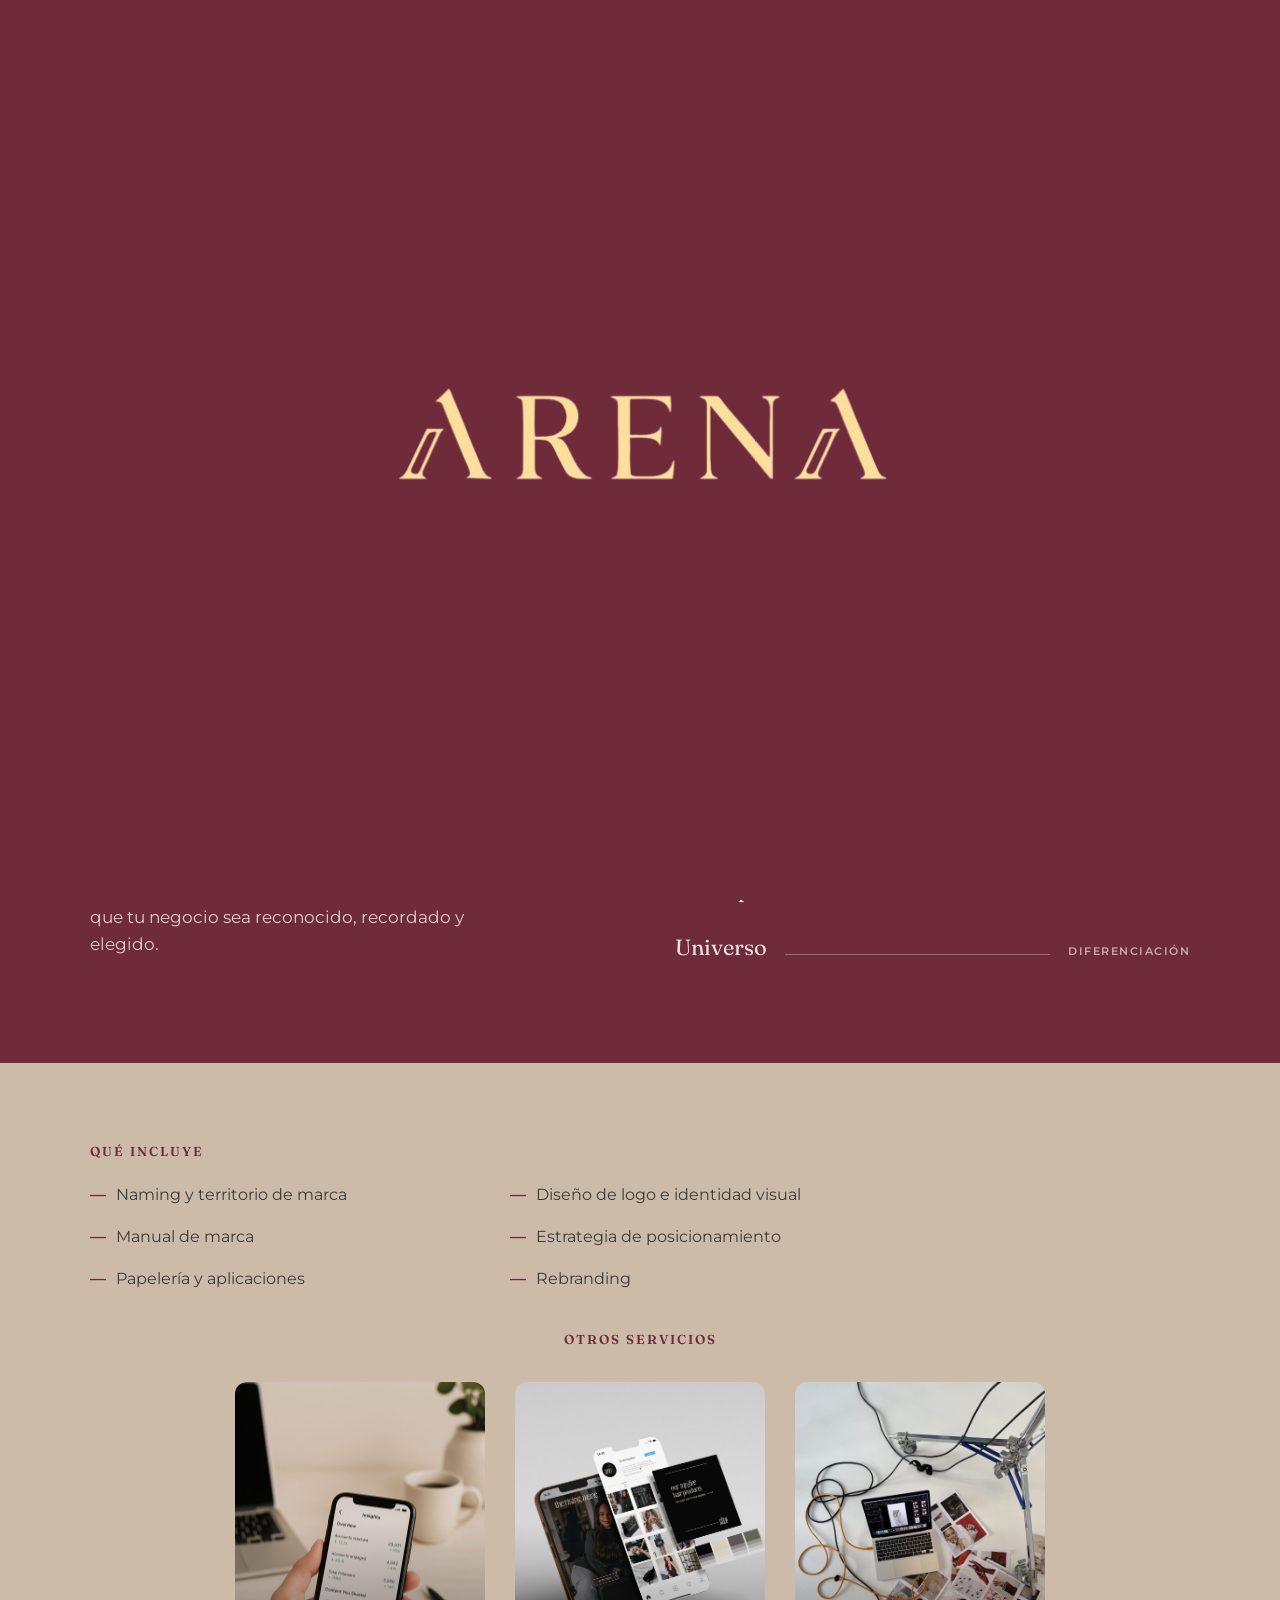
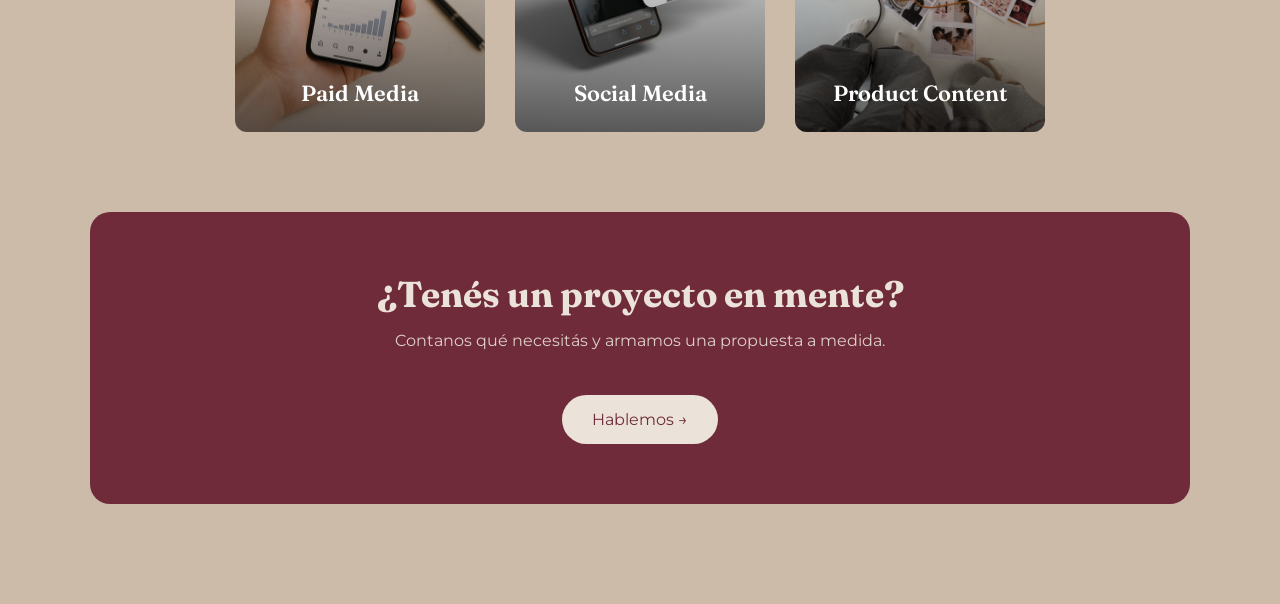
==== branding.html @ d141eda4 "Initial commit: ARENA agency website Static site with home page, 6 service pages (branding, paid med" ====
<!DOCTYPE html>
<html lang="es">
  <head>
    <meta charset="UTF-8" />
    <meta name="viewport" content="width=device-width, initial-scale=1.0" />
    <title>Branding | ARENA</title>
    <link rel="preconnect" href="https://fonts.googleapis.com">
    <link rel="preconnect" href="https://fonts.gstatic.com" crossorigin>
    <link href="https://fonts.googleapis.com/css2?family=Fraunces:wght@400;600;700&family=Montserrat:wght@400;600;700&display=swap" rel="stylesheet">
    <link rel="stylesheet" href="styles.css" />
  </head>
  <body>
    <div class="preloader">
      <img src="arenabeige.png" alt="ARENA">
    </div>
    <header>
      <nav>
        <div class="logo">
          <a href="index.html"><img src="arenalabbeige.png" alt="ARENA" class="logo-desktop" /></a>
          <a href="index.html"><img src="abordo.png" alt="ARENA" class="logo-mobile" /></a>
        </div>
        <button class="hamburger">☰</button>
        <ul class="nav-links">
          <li><a href="index.html#inicio">Inicio</a></li>
          <li><a href="index.html#sobre">Sobre Nosotros</a></li>
          <li class="has-dropdown">
          <a href="index.html#servicios">Servicios <span class="dropdown-arrow">▾</span></a>
          <ul class="dropdown">
            <li><a href="branding.html">Branding</a></li>
            <li><a href="paid-media.html">Paid Media</a></li>
            <li><a href="social-media.html">Social Media</a></li>
            <li><a href="product-content.html">Product Content</a></li>
            <li><a href="event-coverage.html">Event Coverage</a></li>
            <li><a href="ugc-content.html">UGC content</a></li>
          </ul>
        </li>
          <li><a href="index.html#contacto">Contacto</a></li>
        </ul>
      </nav>
    </header>

    <section class="service-hero" style="background-image: url('branding.jpg');">
      <div class="service-hero-inner">
        <a href="index.html#servicios" class="service-back">← Servicios</a>
        <h1>Branding</h1>
        <p class="service-tagline">Marcas con identidad propia.</p>
      </div>
    </section>

    <div class="marquee marquee-light">
      <div class="marquee-track">
        <div class="marquee-group">
          <span>Construimos marcas que dejan huella</span>
          <span class="marquee-dot">✦</span>
          <span>Construimos marcas que dejan huella</span>
          <span class="marquee-dot">✦</span>
          <span>Construimos marcas que dejan huella</span>
          <span class="marquee-dot">✦</span>
          <span>Construimos marcas que dejan huella</span>
          <span class="marquee-dot">✦</span>
        </div>
        <div class="marquee-group">
          <span>Construimos marcas que dejan huella</span>
          <span class="marquee-dot">✦</span>
          <span>Construimos marcas que dejan huella</span>
          <span class="marquee-dot">✦</span>
          <span>Construimos marcas que dejan huella</span>
          <span class="marquee-dot">✦</span>
          <span>Construimos marcas que dejan huella</span>
          <span class="marquee-dot">✦</span>
        </div>
      </div>
    </div>

    <section class="service-about">
      <div class="service-about-inner reveal">
        <div class="service-about-text">
          <h2>Sobre el<br><em>servicio</em></h2>
          <hr class="service-about-divider">
          <p>Más que un logo, creamos una marca con estrategia, personalidad e identidad para que tu negocio sea reconocido, recordado y elegido.</p>
        </div>
        <div class="service-about-diagram">
          <div class="concept-row concept-highlight">
            <span class="concept-term">Identidad</span>
            <span class="concept-line"></span>
            <span class="concept-label">Estrategia</span>
          </div>
          <div class="concept-row">
            <span class="concept-term">Personalidad</span>
            <span class="concept-line"></span>
            <span class="concept-label">Propósito</span>
          </div>
          <div class="concept-row">
            <span class="concept-term">Posicionamiento</span>
            <span class="concept-line"></span>
            <span class="concept-label">Dirección</span>
          </div>
          <div class="concept-row">
            <span class="concept-term">Concepto</span>
            <span class="concept-line"></span>
            <span class="concept-label">Voz</span>
          </div>
          <div class="concept-row">
            <span class="concept-term">Universo</span>
            <span class="concept-line"></span>
            <span class="concept-label">Diferenciación</span>
          </div>
        </div>
      </div>
    </section>

    <section class="service-content">
      <div class="service-content-inner reveal">
        <h3 class="service-content-eyebrow">Qué incluye</h3>
        <ul class="service-features">
          <li>Naming y territorio de marca</li>
          <li>Diseño de logo e identidad visual</li>
          <li>Manual de marca</li>
          <li>Estrategia de posicionamiento</li>
          <li>Papelería y aplicaciones</li>
          <li>Rebranding</li>
        </ul>
      </div>
    </section>

    <section class="related-services">
      <h2 class="related-services-titulo reveal">Otros servicios</h2>
      <div class="related-services-grid">
        <a href="paid-media.html" class="service-card" style="background-image: url('paid-media.jpg');">
          <span>Paid Media</span>
        </a>
        <a href="social-media.html" class="service-card" style="background-image: url('social-media.jpg');">
          <span>Social Media</span>
        </a>
        <a href="product-content.html" class="service-card" style="background-image: url('product-content.jpg');">
          <span>Product Content</span>
        </a>
      </div>
    </section>

    <section class="service-cta-wrap">
      <div class="service-cta reveal">
        <h2>¿Tenés un proyecto en mente?</h2>
        <p>Contanos qué necesitás y armamos una propuesta a medida.</p>
        <a href="index.html#contacto" class="btn-cta btn-cta-light">Hablemos →</a>
      </div>
    </section>

    <script type="module" src="script.js"></script>
  </body>
</html>
---- styles.css ----
* {
  margin: 0;
  padding: 0;
  box-sizing: border-box;
  font-family: 'Montserrat', sans-serif;
}

html {
  scroll-behavior: smooth;
}

h1, h2, h3 {
  font-family: 'Fraunces', serif;
}

section {
  scroll-margin-top: 120px;
}

body {
  background-color: #cdbba9;
}

.preloader {
  position: fixed;
  top: 0;
  left: 0;
  width: 100%;
  height: 100%;
  background-color: #6f2b3a;
  display: flex;
  justify-content: center;
  align-items: center;
  z-index: 9999;
  transition: opacity 0.6s ease;
}

@keyframes zoomIn {
  from {
    transform: scale(0.85);
    opacity: 0;
  }
  to {
    transform: scale(1);
    opacity: 1;
  }
}

.preloader img {
  width: 70%;
  max-width: 800px;
  animation: zoomIn 2.5s ease forwards;
}

.reveal {
  opacity: 0;
  transform: translateY(40px);
  transition: opacity 0.8s ease, transform 0.8s ease;
}

.reveal.visible {
  opacity: 1;
  transform: translateY(0);
}

header {
  position: fixed;
  top: 20px;
  left: 50%;
  transform: translateX(-50%);
  width: 90%;
  max-width: 1200px;
  background-color: #6f2b3a;
  color: white;
  z-index: 100;
  height: 60px;
  border-radius: 50px;
}

nav {
  display: flex;
  justify-content: space-between;
  align-items: center;
  padding: 20px 40px;
  height: 100%;
}

.logo img {
  height: 100%;
  max-height: 30px;
}

.logo-mobile {
  display: none;
}

.nav-links {
  display: flex;
  list-style: none;
  gap: 30px;
}

.nav-links a {
  text-decoration: none;
  color: inherit;
}

.has-dropdown {
  position: relative;
}

.dropdown {
  display: none;
  position: absolute;
  top: 100%;
  left: 0;
  background-color: #6f2b3a;
  list-style: none;
  min-width: 200px;
  border-radius: 12px;
  padding: 10px 0;
  margin-top: 0;
}

.dropdown li {
  padding: 0;
}

.dropdown a {
  display: block;
  padding: 10px 20px;
  color: white;
  text-decoration: none;
}

.dropdown a:hover {
  background-color: #ebe2d9;
  color: #6f2b3a;
}

.dropdown-arrow {
  display: inline-block;
  font-size: 12px;
  margin-left: 4px;
  transition: transform 0.3s ease;
}

.has-dropdown.dropdown-active .dropdown {
  display: block;
}

.has-dropdown.dropdown-active .dropdown-arrow {
  transform: rotate(180deg);
}

.hamburger {
  display: none;
  background: none;
  border: none;
  font-size: 28px;
  color: white;
  cursor: pointer;
}

#inicio {
  min-height: 100vh;
  display: flex;
  align-items: flex-start;
  padding-top: 130px;
  background-image: url('fondo.jpg');
  background-size: cover;
  background-position: center;
  position: relative;
}

.marquee {
  width: 100%;
  overflow: hidden;
  background-color: rgba(0, 0, 0, 0.6);
  padding: 15px 0;
  position: relative;
  z-index: 5;
}

.marquee-track {
  display: flex;
  animation: scroll-left 15s linear infinite;
}

.marquee-group {
  display: flex;
  white-space: nowrap;
  flex-shrink: 0;
}

.marquee-track span {
  font-size: 24px;
  font-weight: 600;
  color: white;
  margin-right: 40px;
}

@keyframes scroll-left {
  from {
    transform: translateX(0);
  }
  to {
    transform: translateX(-50%);
  }
}

.inicio-inner {
  width: 90%;
  max-width: 1100px;
  margin: 0 auto;
}

.hero-text {
  max-width: 600px;
  text-align: left;
  margin-top: 30px;
}

.hero-text p {
  max-width: 420px;
}

.hero-text h1 {
  font-size: 56px;
  font-weight: 400;
  line-height: 1.2;
  margin-bottom: 20px;
}

.hero-text em {
  color: #6f2b3a;
  font-style: italic;
  font-weight: 400;
}

.hero-divider {
  width: 60px;
  height: 2px;
  background-color: #6f2b3a;
  border: none;
  margin: 20px 0;
}

.btn-cta {
  display: inline-flex;
  align-items: center;
  gap: 10px;
  background-color: #6f2b3a;
  color: white;
  text-decoration: none;
  padding: 15px 30px;
  border-radius: 50px;
  font-size: 16px;
  margin-top: 20px;
}

#servicios {
  padding: 100px 0;
  overflow: hidden;
}

.servicios-titulo {
  font-size: 18vw;
  text-align: center;
  color: #ebe2d9;
  margin-bottom: -6vw;
  white-space: nowrap;
  font-weight: 300;
}

.services-slider {
  overflow: hidden;
  width: 100%;
  position: relative;
  z-index: 5;
  margin-top: -6vw;
}

.services-track {
  display: flex;
  cursor: grab;
}

.services-track:active {
  cursor: grabbing;
}

.services-group {
  display: flex;
  gap: 30px;
  flex-shrink: 0;
  padding-right: 30px;
}

.service-card {
  position: relative;
  width: 250px;
  height: 350px;
  border-radius: 12px;
  background-size: cover;
  background-position: center;
  display: flex;
  align-items: flex-end;
  justify-content: center;
  text-decoration: none;
  overflow: hidden;
  flex-shrink: 0;
}

.service-card::before {
  content: "";
  position: absolute;
  top: 0;
  left: 0;
  width: 100%;
  height: 100%;
  background: linear-gradient(to top, rgba(0,0,0,0.6), transparent 60%);
}

.service-card span {
  position: relative;
  color: white;
  font-family: 'Fraunces', serif;
  font-size: 22px;
  font-weight: 600;
  padding-bottom: 25px;
  z-index: 2;
}

#sobre {
  scroll-margin-top: 200px;
}

.sobre-card {
  background-color: #6f2b3a;
  color: #ebe2d9;
  width: 90%;
  max-width: 1100px;
  margin: -100px auto 0;
  padding: 60px 60px;
  border-radius: 20px;
  text-align: left;
  position: relative;
  z-index: 10;
  display: flex;
  gap: 60px;
  align-items: center;
}

.sobre-titulo h2 {
  font-size: 64px;
  line-height: 1.1;
}

.sobre-titulo em {
  font-style: italic;
}

.sobre-divider {
  width: 1px;
  background-color: #DDC9A3;
  align-self: stretch;
}

.sobre-card p {
  font-size: 18px;
  line-height: 1.6;
  max-width: 600px;
}

#contacto {
  scroll-margin-top: 100px;
}

.contacto-card {
  background-color: #6f2b3a;
  width: 90%;
  max-width: 1100px;
  margin: 0 auto;
  padding: 40px 60px 7px;
  border-radius: 20px;
}

#contacto-titulo {
  font-size: 64px;
  color: #ebe2d9;
  text-align: center;
  min-height: 70px;
}

.contacto-divider {
  width: 100px;
  height: 1px;
  background-color: #ebe2d9;
  border: none;
  margin: 20px auto;
}

.contacto-form {
  max-width: 900px;
  margin: 0 auto;
}

.form-row {
  display: flex;
  gap: 60px;
  margin-bottom: 40px;
}

.form-group {
  flex: 1;
}

.form-group label {
  display: block;
  font-size: 12px;
  letter-spacing: 1px;
  text-transform: uppercase;
  color: #ebe2d9;
  margin-bottom: 10px;
}

.contacto-form input,
.contacto-form select,
.contacto-form textarea {
  width: 100%;
  background: none;
  border: none;
  border-bottom: 1px solid #ebe2d9;
  color: #ebe2d9;
  font-size: 16px;
  padding: 10px 0;
  font-family: inherit;
}

.contacto-form ::placeholder {
  color: #ebe2d9;
  opacity: 0.6;
}

.contacto-form select option {
  background-color: #6f2b3a;
  color: #ebe2d9;
}

.contacto-form button {
  width: auto;
  margin: 7px auto 0;
  display: block;
  background-color: #ebe2d9;
  color: #6f2b3a;
  border-radius: 50px;
  padding: 15px 50px;
}

.scroll-spacer {
  height: 50vh;
}

/* ---- Páginas de servicio ---- */

.service-hero {
  min-height: 60vh;
  display: flex;
  align-items: flex-end;
  padding: 150px 0 60px;
  background-size: cover;
  background-position: center;
  position: relative;
}

.service-hero::before {
  content: "";
  position: absolute;
  inset: 0;
  background: linear-gradient(to top, rgba(0, 0, 0, 0.65), rgba(0, 0, 0, 0.15) 60%);
}

.service-hero-inner {
  width: 90%;
  max-width: 1100px;
  margin: 0 auto;
  position: relative;
  z-index: 2;
  color: #ebe2d9;
}

.service-back {
  display: inline-block;
  color: #ebe2d9;
  text-decoration: none;
  font-size: 14px;
  margin-bottom: 20px;
  opacity: 0.85;
  text-shadow: 0 1px 6px rgba(0, 0, 0, 0.7);
}

.service-back:hover {
  opacity: 1;
  text-decoration: underline;
}

.service-hero h1 {
  font-size: 64px;
  font-weight: 400;
}

.service-tagline {
  font-size: 18px;
  margin-top: 15px;
  max-width: 500px;
}

.service-content {
  padding: 80px 0 40px;
}

.service-content-inner {
  width: 90%;
  max-width: 1100px;
  margin: 0 auto;
}

.service-content-inner > p {
  font-size: 18px;
  line-height: 1.7;
  max-width: 700px;
  margin-bottom: 50px;
  color: #3a3a3a;
}

.service-content-eyebrow {
  font-size: 13px;
  text-transform: uppercase;
  letter-spacing: 2px;
  color: #6f2b3a;
  font-weight: 600;
  margin-bottom: 24px;
}

.marquee-light {
  background-color: #cdbba9;
}

.marquee-light .marquee-track span {
  color: #6f2b3a;
}

.service-about {
  padding: 90px 0;
  background-color: #6f2b3a;
}

.service-about-inner {
  width: 90%;
  max-width: 1100px;
  margin: 0 auto;
  display: flex;
  gap: 70px;
  align-items: flex-start;
  color: #ebe2d9;
}

.service-about-text {
  flex: 1;
  min-width: 280px;
}

.service-about-text h2 {
  font-size: 48px;
  line-height: 1.15;
  font-weight: 600;
}

.service-about-text h2 em {
  font-style: italic;
}

.service-about-divider {
  width: 60px;
  height: 1px;
  background-color: #DDC9A3;
  border: none;
  margin: 24px 0;
}

.service-about-text p {
  font-size: 17px;
  line-height: 1.6;
  max-width: 380px;
  opacity: 0.9;
}

.service-about-diagram {
  flex: 1;
  min-width: 280px;
  display: flex;
  flex-direction: column;
  gap: 6px;
}

.concept-row {
  display: flex;
  align-items: baseline;
  gap: 18px;
  padding: 12px 0;
}

.concept-term {
  font-family: 'Fraunces', serif;
  font-size: 22px;
  flex: 0 0 auto;
  position: relative;
}

.concept-line {
  flex: 1;
  height: 1px;
  background-color: rgba(235, 226, 217, 0.35);
  min-width: 24px;
}

.concept-label {
  flex: 0 0 auto;
  font-size: 11px;
  letter-spacing: 1.5px;
  text-transform: uppercase;
  font-weight: 600;
  opacity: 0.7;
}

.concept-highlight .concept-term::before {
  content: "";
  position: absolute;
  inset: -10px -16px;
  border: 1px solid #DDC9A3;
  border-radius: 50%;
  transform: rotate(-4deg);
  pointer-events: none;
}

.service-features {
  list-style: none;
  display: grid;
  grid-template-columns: repeat(2, 1fr);
  gap: 18px 40px;
  max-width: 800px;
}

.service-features li {
  position: relative;
  padding-left: 26px;
  font-size: 16px;
  line-height: 1.5;
  color: #3a3a3a;
}

.service-features li::before {
  content: "—";
  position: absolute;
  left: 0;
  color: #6f2b3a;
  font-weight: 600;
}

.service-cta-wrap {
  padding: 20px 0 100px;
}

.service-cta {
  background-color: #6f2b3a;
  color: #ebe2d9;
  text-align: center;
  padding: 60px 40px;
  border-radius: 20px;
  width: 90%;
  max-width: 1100px;
  margin: 0 auto;
}

.service-cta h2 {
  font-size: 36px;
  margin-bottom: 15px;
}

.service-cta p {
  max-width: 500px;
  margin: 0 auto 25px;
  font-size: 16px;
  opacity: 0.9;
}

.btn-cta-light {
  background-color: #ebe2d9;
  color: #6f2b3a;
}

.related-services {
  padding: 0 0 60px;
}

.related-services-titulo {
  font-size: 13px;
  text-transform: uppercase;
  letter-spacing: 2px;
  text-align: center;
  color: #6f2b3a;
  margin-bottom: 35px;
  font-weight: 600;
}

.related-services-grid {
  display: flex;
  flex-wrap: wrap;
  gap: 30px;
  justify-content: center;
  width: 90%;
  max-width: 1100px;
  margin: 0 auto;
}

.contacto-form input:-webkit-autofill {
  -webkit-box-shadow: 0 0 0 1000px #6f2b3a inset;
  -webkit-text-fill-color: #ebe2d9;
  transition: background-color 5000s ease-in-out 0s;
}

@media (hover: hover) {
  .has-dropdown:hover .dropdown {
    display: block;
  }

  .has-dropdown:hover .dropdown-arrow {
    transform: rotate(180deg);
  }
}

@media (max-width: 768px) {
  .nav-links {
    display: none;
    flex-direction: column;
    position: absolute;
    top: calc(100% + 12px);
    left: 0;
    width: 100%;
    background-color: #6f2b3a;
    padding: 20px;
    border-radius: 24px;
  }

  .nav-links.active {
    display: flex;
  }

  header {
    background-color: transparent;
  }

  .hamburger {
    display: flex;
    align-items: center;
    justify-content: center;
    width: 38px;
    height: 38px;
    font-size: 18px;
    background-color: #6f2b3a;
    color: #ebe2d9;
    border-radius: 50%;
  }

  .logo-desktop {
    display: none;
  }

  img.logo-mobile {
    display: block;
    max-height: 25px;
    filter: drop-shadow(0 0 3px rgba(235, 226, 217, 0.9)) drop-shadow(0 0 6px rgba(235, 226, 217, 0.7));
  }

  #inicio {
    padding: 90px 30px 40px;
  }

  .hero-text {
    max-width: 100%;
  }

  .hero-text h1 {
    font-size: 50px;
    margin-bottom: 28px;
  }

  .hero-divider {
    margin: 28px 0;
  }

  .hero-text p {
    max-width: 100%;
    font-size: 16px;
    line-height: 1.6;
  }

  .sobre-card {
    flex-direction: column;
    gap: 30px;
    padding: 40px 30px;
    text-align: center;
    margin-top: -80px;
  }

  .sobre-divider {
    display: none;
  }

  .sobre-titulo h2 {
    font-size: 36px;
  }

  .sobre-card p {
    max-width: 100%;
    font-size: 15px;
  }

  .contacto-card {
    padding: 40px 30px 7px;
  }

  #contacto-titulo {
    font-size: 36px;
    min-height: 45px;
  }

  .form-row {
    flex-direction: column;
    gap: 20px;
    margin-bottom: 20px;
  }

  .btn-cta {
    margin-top: 28px;
    background-color: transparent;
    color: #6f2b3a;
    padding: 0;
    border-radius: 0;
    font-size: 13px;
    font-weight: 600;
    letter-spacing: 1px;
    text-transform: uppercase;
    text-decoration: underline;
    text-underline-offset: 6px;
  }

  .service-hero {
    min-height: 50vh;
    padding: 120px 0 40px;
  }

  .service-hero h1 {
    font-size: 40px;
  }

  .service-features {
    grid-template-columns: 1fr;
  }

  .service-cta {
    padding: 40px 25px;
  }

  .service-cta h2 {
    font-size: 28px;
  }

  .service-about {
    padding: 60px 0;
  }

  .service-about-inner {
    flex-direction: column;
    gap: 40px;
  }

  .service-about-text h2 {
    font-size: 34px;
  }

  .service-about-text p {
    max-width: 100%;
  }

  .concept-term {
    font-size: 18px;
  }

  .concept-line {
    min-width: 16px;
  }

  .concept-label {
    font-size: 10px;
  }
}
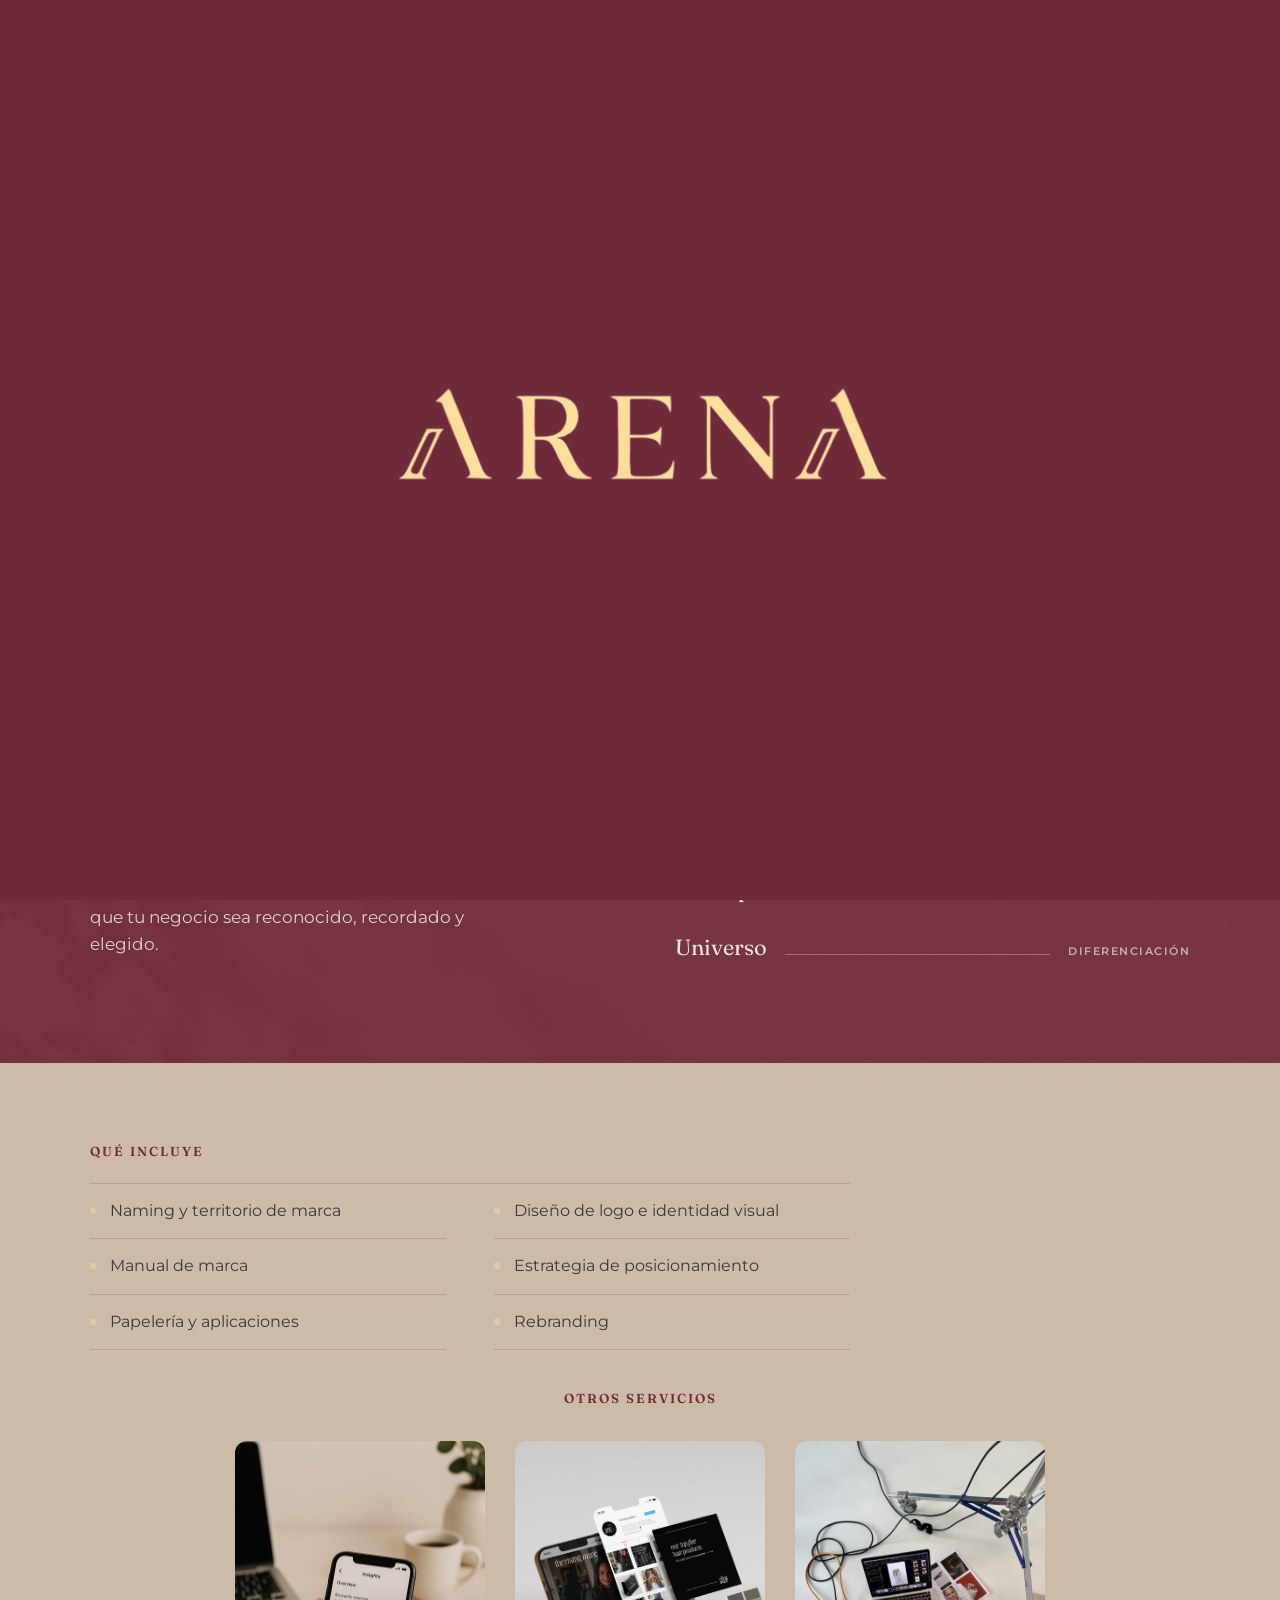
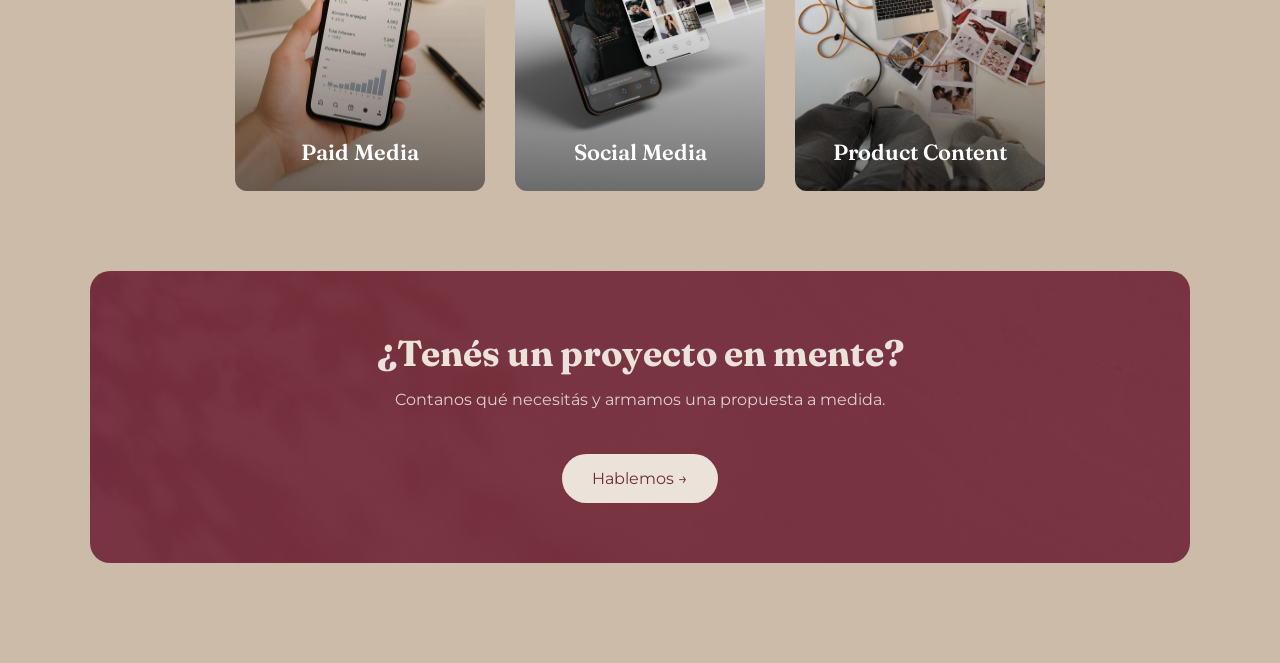
==== commit 2838bd35: "Add hover micro-interactions, hero entrance animation, and texture Three modernizing touches, demoed" ====
--- a/branding.html
+++ b/branding.html
@@ -41,9 +41,9 @@
 
     <section class="service-hero" style="background-image: url('branding.jpg');">
       <div class="service-hero-inner">
-        <a href="index.html#servicios" class="service-back">← Servicios</a>
-        <h1>Branding</h1>
-        <p class="service-tagline">Marcas con identidad propia.</p>
+        <a href="index.html#servicios" class="service-back hero-anim" style="animation-delay: 0.05s">← Servicios</a>
+        <h1 class="hero-anim" style="animation-delay: 0.2s">Branding</h1>
+        <p class="service-tagline hero-anim" style="animation-delay: 0.4s">Marcas con identidad propia.</p>
       </div>
     </section>
 
--- a/styles.css
+++ b/styles.css
@@ -9,6 +9,23 @@
   scroll-behavior: smooth;
 }
 
+a:focus-visible,
+button:focus-visible,
+input:focus-visible,
+select:focus-visible,
+textarea:focus-visible {
+  outline: 2px solid #6f2b3a;
+  outline-offset: 3px;
+}
+
+header :focus-visible,
+.sobre-card :focus-visible,
+.contacto-card :focus-visible,
+.service-about :focus-visible,
+.service-cta :focus-visible {
+  outline-color: #ebe2d9;
+}
+
 h1, h2, h3 {
   font-family: 'Fraunces', serif;
 }
@@ -19,6 +36,7 @@
 
 body {
   background-color: #cdbba9;
+  color: #3a3a3a;
 }
 
 .preloader {
@@ -61,6 +79,74 @@
 .reveal.visible {
   opacity: 1;
   transform: translateY(0);
+}
+
+.hero-anim {
+  opacity: 0;
+  transform: translateY(22px);
+}
+
+.hero-anim.play {
+  animation: heroFadeUp 0.75s cubic-bezier(0.22, 0.61, 0.36, 1) forwards;
+}
+
+@keyframes heroFadeUp {
+  to {
+    opacity: 1;
+    transform: translateY(0);
+  }
+}
+
+@media (prefers-reduced-motion: reduce) {
+  .hero-anim {
+    opacity: 1;
+    transform: none;
+  }
+
+  .hero-anim.play {
+    animation: none;
+  }
+
+  .btn-cta,
+  .service-card,
+  .service-card::before,
+  .service-card span {
+    transition: none;
+  }
+}
+
+/* Textura sutil (misma foto del hero) para los bloques bordó planos */
+.sobre-card,
+.contacto-card,
+.service-about,
+.service-cta {
+  position: relative;
+  overflow: hidden;
+  isolation: isolate;
+}
+
+.sobre-card::before,
+.contacto-card::before,
+.service-about::before,
+.service-cta::before {
+  content: "";
+  position: absolute;
+  inset: 0;
+  background-image: url('fondo.jpg');
+  background-size: cover;
+  background-position: center;
+  opacity: 0.22;
+  mix-blend-mode: soft-light;
+  pointer-events: none;
+  z-index: 0;
+}
+
+.sobre-card > *,
+.contacto-card > *,
+.service-about > *,
+.service-cta > * {
+  position: relative;
+  z-index: 1;
 }
 
 header {
@@ -257,6 +343,12 @@
   border-radius: 50px;
   font-size: 16px;
   margin-top: 20px;
+  transition: transform 0.3s cubic-bezier(0.22, 0.61, 0.36, 1), box-shadow 0.3s ease;
+}
+
+.btn-cta:hover {
+  transform: translateY(-3px);
+  box-shadow: 0 12px 26px rgba(0, 0, 0, 0.22);
 }
 
 #servicios {
@@ -265,7 +357,7 @@
 }
 
 .servicios-titulo {
-  font-size: 18vw;
+  font-size: clamp(80px, 18vw, 320px);
   text-align: center;
   color: #ebe2d9;
   margin-bottom: -6vw;
@@ -310,6 +402,12 @@
   text-decoration: none;
   overflow: hidden;
   flex-shrink: 0;
+  transition: transform 0.45s cubic-bezier(0.22, 0.61, 0.36, 1), box-shadow 0.45s ease;
+}
+
+.service-card:hover {
+  transform: scale(1.035);
+  box-shadow: 0 16px 32px rgba(0, 0, 0, 0.25);
 }
 
 .service-card::before {
@@ -320,6 +418,12 @@
   width: 100%;
   height: 100%;
   background: linear-gradient(to top, rgba(0,0,0,0.6), transparent 60%);
+  opacity: 0.85;
+  transition: opacity 0.4s ease;
+}
+
+.service-card:hover::before {
+  opacity: 1;
 }
 
 .service-card span {
@@ -330,6 +434,11 @@
   font-weight: 600;
   padding-bottom: 25px;
   z-index: 2;
+  transition: transform 0.4s cubic-bezier(0.22, 0.61, 0.36, 1);
+}
+
+.service-card:hover span {
+  transform: translateY(-4px);
 }
 
 #sobre {
@@ -529,7 +638,7 @@
 .service-content-inner > p {
   font-size: 18px;
   line-height: 1.7;
-  max-width: 700px;
+  max-width: 620px;
   margin-bottom: 50px;
   color: #3a3a3a;
 }
@@ -648,24 +757,29 @@
   list-style: none;
   display: grid;
   grid-template-columns: repeat(2, 1fr);
-  gap: 18px 40px;
-  max-width: 800px;
+  column-gap: 48px;
+  max-width: 760px;
+  border-top: 1px solid rgba(111, 43, 58, 0.18);
 }
 
 .service-features li {
   position: relative;
-  padding-left: 26px;
+  padding: 16px 0 16px 20px;
   font-size: 16px;
-  line-height: 1.5;
+  line-height: 1.4;
   color: #3a3a3a;
+  border-bottom: 1px solid rgba(111, 43, 58, 0.18);
 }
 
 .service-features li::before {
-  content: "—";
+  content: "";
   position: absolute;
   left: 0;
-  color: #6f2b3a;
-  font-weight: 600;
+  top: 24px;
+  width: 6px;
+  height: 6px;
+  background-color: #DDC9A3;
+  border-radius: 1px;
 }
 
 .service-cta-wrap {
@@ -765,9 +879,9 @@
     display: flex;
     align-items: center;
     justify-content: center;
-    width: 38px;
-    height: 38px;
-    font-size: 18px;
+    width: 44px;
+    height: 44px;
+    font-size: 20px;
     background-color: #6f2b3a;
     color: #ebe2d9;
     border-radius: 50%;
@@ -844,16 +958,8 @@
 
   .btn-cta {
     margin-top: 28px;
-    background-color: transparent;
-    color: #6f2b3a;
-    padding: 0;
-    border-radius: 0;
-    font-size: 13px;
-    font-weight: 600;
-    letter-spacing: 1px;
-    text-transform: uppercase;
-    text-decoration: underline;
-    text-underline-offset: 6px;
+    padding: 14px 26px;
+    font-size: 15px;
   }
 
   .service-hero {
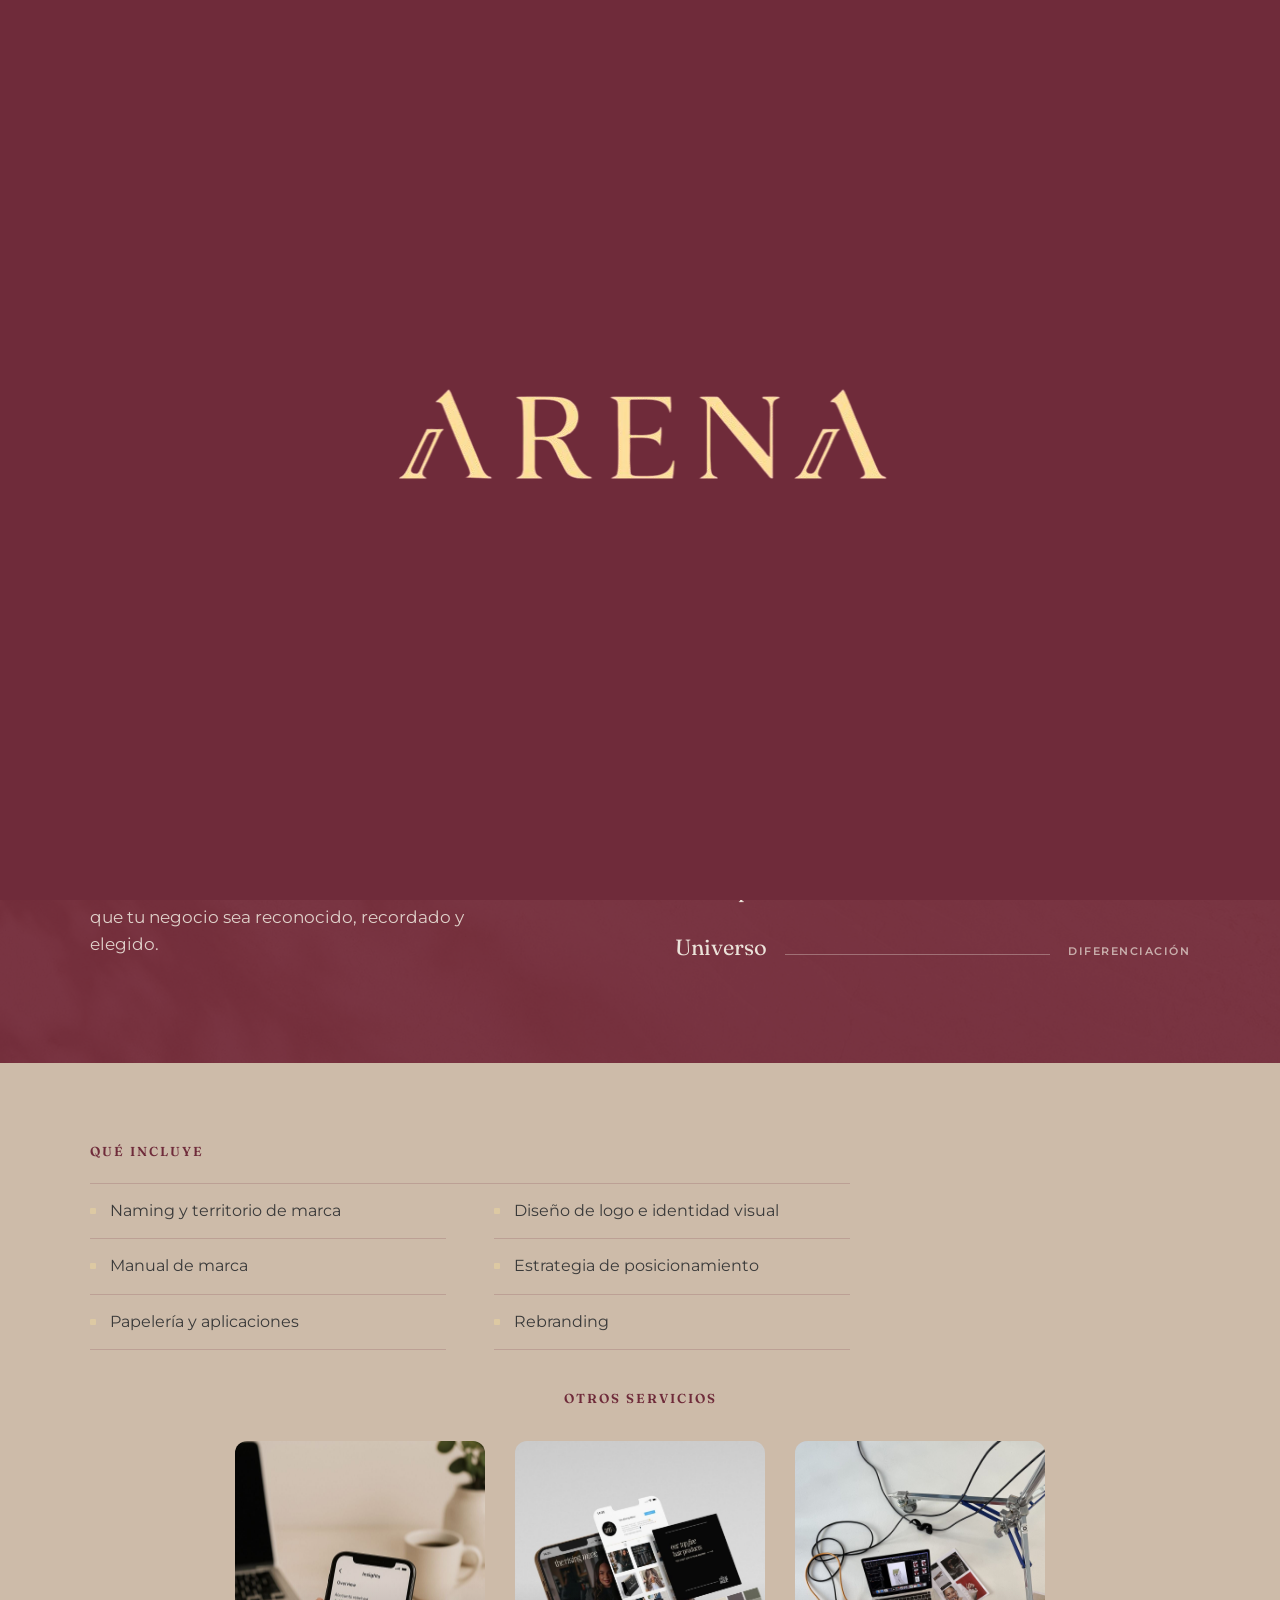
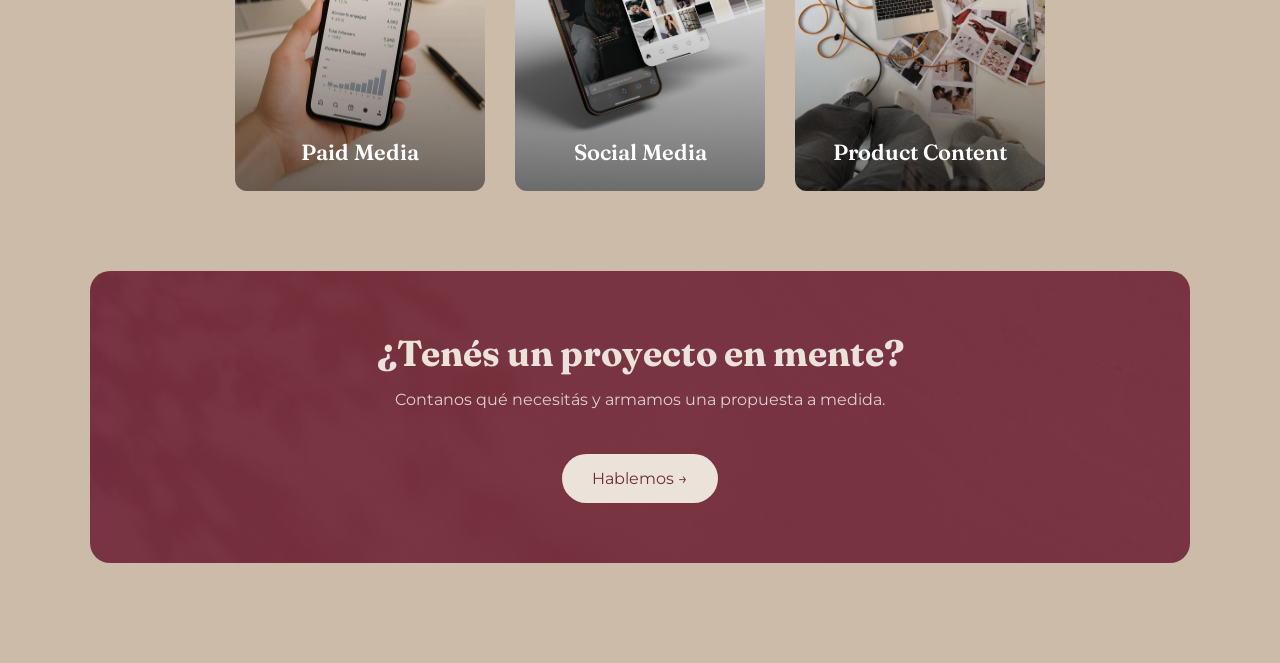
==== commit f8044628: "Add skip link, main landmark, and remaining accessibility/motion fixes - Add a skip-to-content link " ====
--- a/branding.html
+++ b/branding.html
@@ -10,8 +10,9 @@
     <link rel="stylesheet" href="styles.css" />
   </head>
   <body>
+    <a href="#main" class="skip-link">Saltar al contenido</a>
     <div class="preloader">
-      <img src="arenabeige.png" alt="ARENA">
+      <img src="arenabeige.png" alt="ARENA" width="790" height="316">
     </div>
     <header>
       <nav>
@@ -19,12 +20,12 @@
           <a href="index.html"><img src="arenalabbeige.png" alt="ARENA" class="logo-desktop" /></a>
           <a href="index.html"><img src="abordo.png" alt="ARENA" class="logo-mobile" /></a>
         </div>
-        <button class="hamburger">☰</button>
+        <button class="hamburger" aria-label="Abrir menú" aria-expanded="false">☰</button>
         <ul class="nav-links">
           <li><a href="index.html#inicio">Inicio</a></li>
           <li><a href="index.html#sobre">Sobre Nosotros</a></li>
           <li class="has-dropdown">
-          <a href="index.html#servicios">Servicios <span class="dropdown-arrow">▾</span></a>
+          <a href="index.html#servicios">Servicios <span class="dropdown-arrow" aria-hidden="true">▾</span></a>
           <ul class="dropdown">
             <li><a href="branding.html">Branding</a></li>
             <li><a href="paid-media.html">Paid Media</a></li>
@@ -38,6 +39,7 @@
         </ul>
       </nav>
     </header>
+    <main id="main">
 
     <section class="service-hero" style="background-image: url('branding.jpg');">
       <div class="service-hero-inner">
@@ -146,6 +148,7 @@
       </div>
     </section>
 
+    </main>
     <script type="module" src="script.js"></script>
   </body>
 </html>
--- a/styles.css
+++ b/styles.css
@@ -26,6 +26,24 @@
   outline-color: #ebe2d9;
 }
 
+.skip-link {
+  position: fixed;
+  top: -80px;
+  left: 20px;
+  z-index: 1000;
+  background-color: #ebe2d9;
+  color: #6f2b3a;
+  padding: 12px 24px;
+  border-radius: 8px;
+  text-decoration: none;
+  font-weight: 600;
+  transition: top 0.2s ease;
+}
+
+.skip-link:focus-visible {
+  top: 20px;
+}
+
 h1, h2, h3 {
   font-family: 'Fraunces', serif;
 }
@@ -112,6 +130,10 @@
   .service-card::before,
   .service-card span {
     transition: none;
+  }
+
+  .marquee-track {
+    animation: none;
   }
 }
 
@@ -366,20 +388,31 @@
 }
 
 .services-slider {
-  overflow: hidden;
+  overflow-x: auto;
+  overflow-y: hidden;
+  -webkit-overflow-scrolling: touch;
+  scrollbar-width: none;
   width: 100%;
   position: relative;
   z-index: 5;
   margin-top: -6vw;
+  cursor: grab;
+}
+
+.services-slider::-webkit-scrollbar {
+  display: none;
+}
+
+.services-slider:active {
+  cursor: grabbing;
+}
+
+.services-slider.dragging * {
+  user-select: none;
 }
 
 .services-track {
   display: flex;
-  cursor: grab;
-}
-
-.services-track:active {
-  cursor: grabbing;
 }
 
 .services-group {
@@ -390,6 +423,8 @@
 }
 
 .service-card {
+  touch-action: manipulation;
+  -webkit-tap-highlight-color: transparent;
   position: relative;
   width: 250px;
   height: 350px;
@@ -547,9 +582,25 @@
   font-family: inherit;
 }
 
+.contacto-form select {
+  background-color: #6f2b3a;
+}
+
 .contacto-form ::placeholder {
   color: #ebe2d9;
   opacity: 0.6;
+}
+
+.contacto-form input[aria-invalid="true"] {
+  border-bottom-color: #ff8a80;
+}
+
+.field-error {
+  display: block;
+  min-height: 18px;
+  margin-top: 6px;
+  font-size: 13px;
+  color: #ff8a80;
 }
 
 .contacto-form select option {
@@ -565,6 +616,30 @@
   color: #6f2b3a;
   border-radius: 50px;
   padding: 15px 50px;
+}
+
+.contacto-form button:disabled {
+  opacity: 0.6;
+  cursor: not-allowed;
+}
+
+.form-status {
+  margin: 20px auto 0;
+  max-width: 480px;
+  text-align: center;
+  font-size: 14px;
+}
+
+.form-status:empty {
+  display: none;
+}
+
+.form-status--success {
+  color: #a8e0a0;
+}
+
+.form-status--error {
+  color: #ff8a80;
 }
 
 .scroll-spacer {
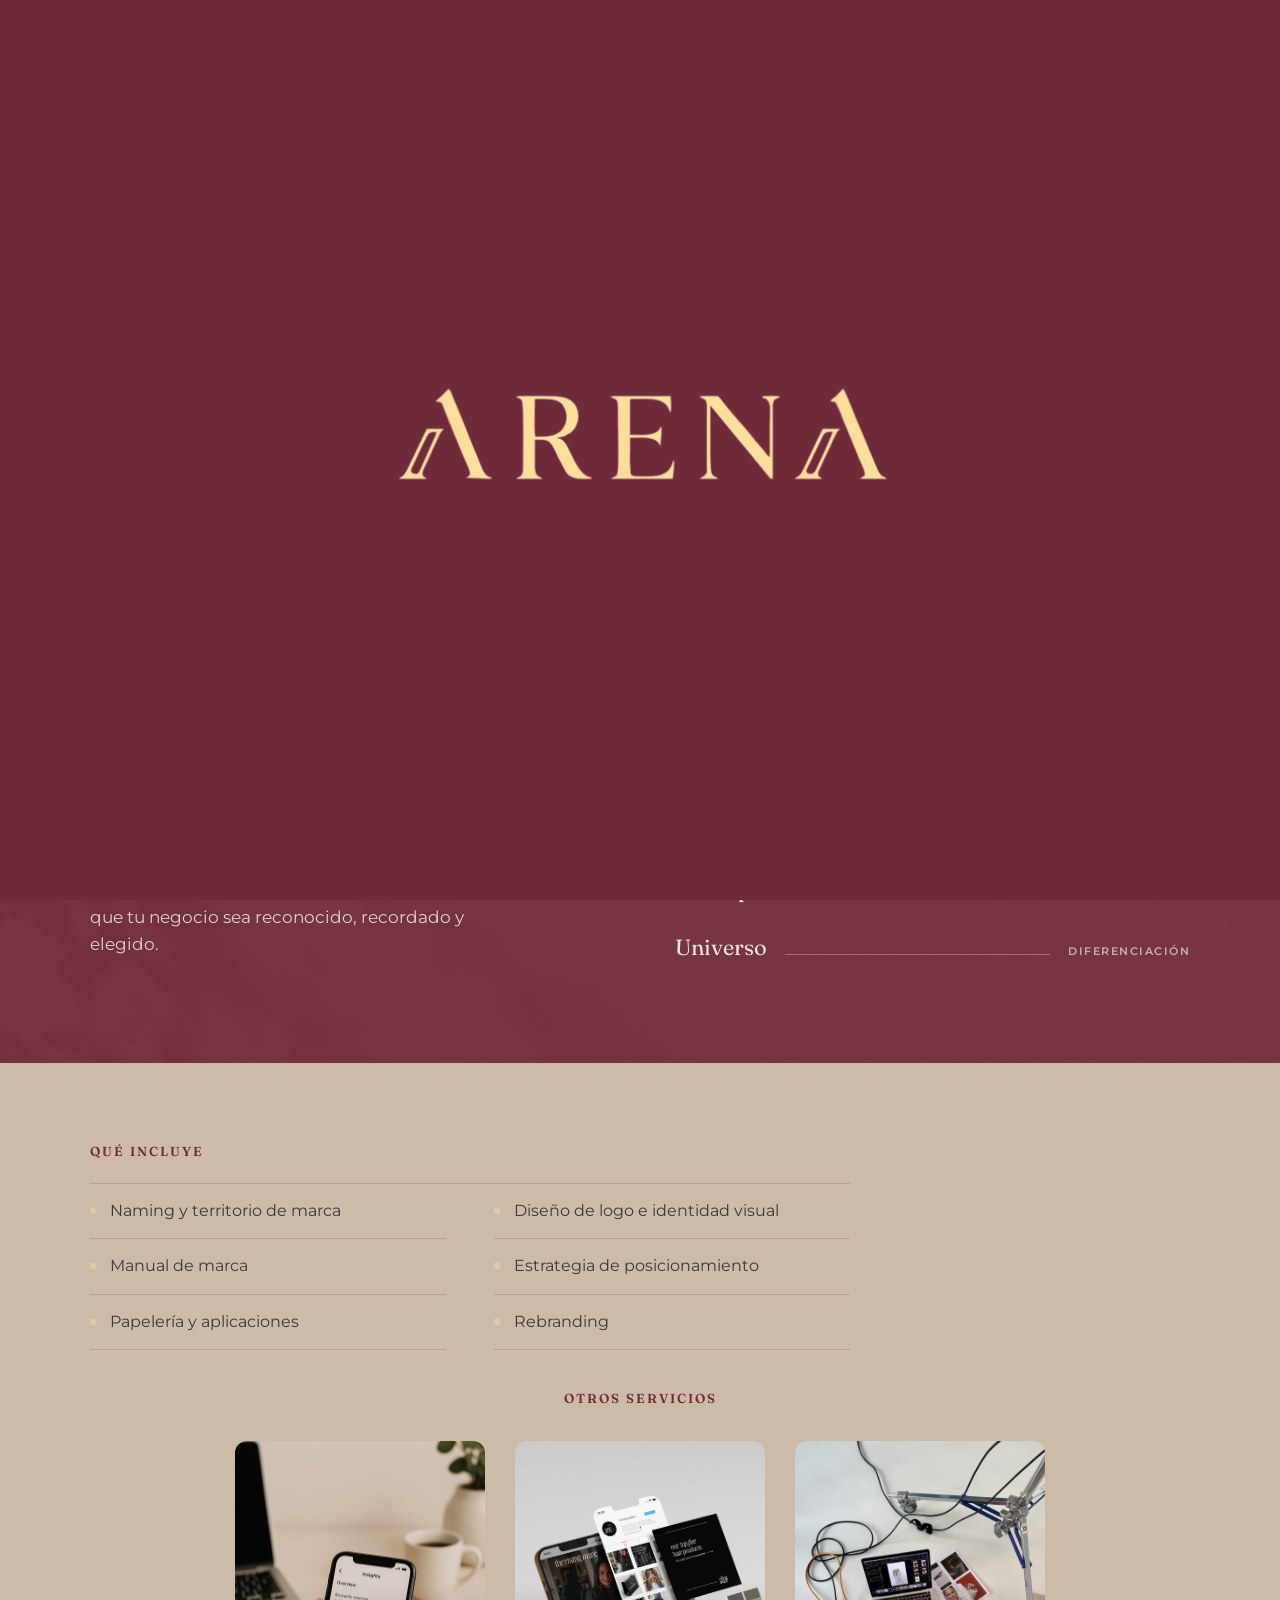
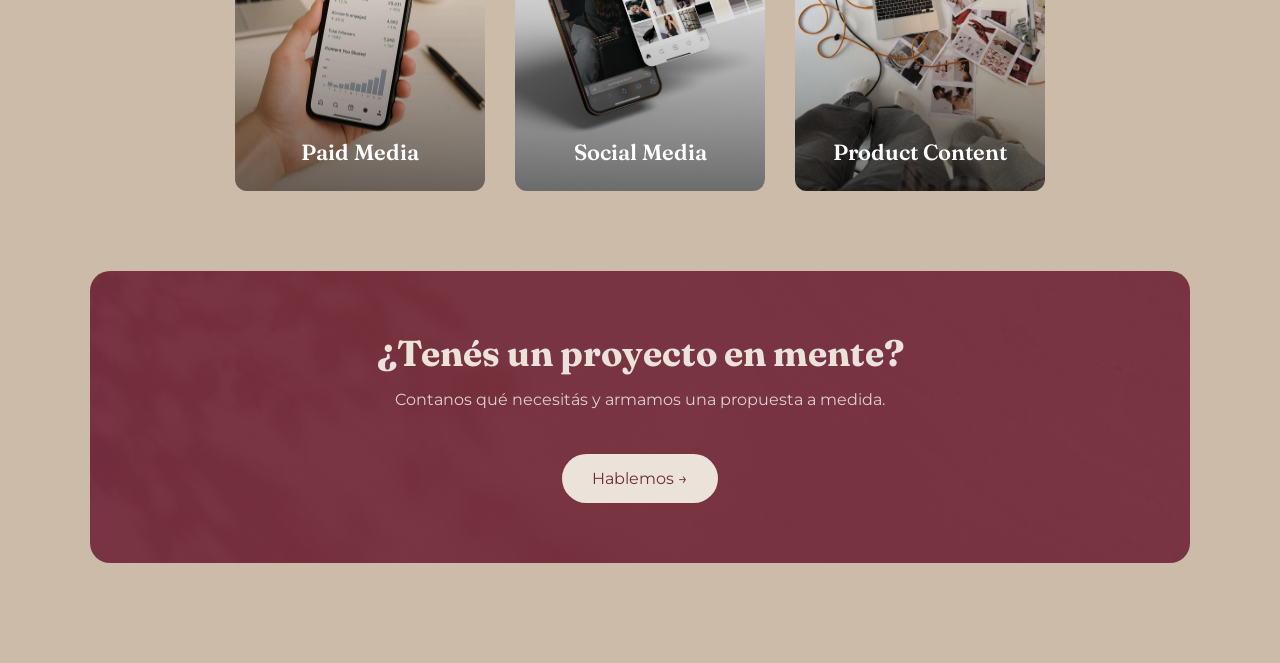
==== commit d1c8edb0: "Revert width/height on preloader logo, it distorted the image on mobile Same issue as the header log" ====
--- a/branding.html
+++ b/branding.html
@@ -12,7 +12,7 @@
   <body>
     <a href="#main" class="skip-link">Saltar al contenido</a>
     <div class="preloader">
-      <img src="arenabeige.png" alt="ARENA" width="790" height="316">
+      <img src="arenabeige.png" alt="ARENA">
     </div>
     <header>
       <nav>
--- a/styles.css
+++ b/styles.css
@@ -68,7 +68,7 @@
   justify-content: center;
   align-items: center;
   z-index: 9999;
-  transition: opacity 0.6s ease;
+  transition: opacity 0.5s cubic-bezier(0.23, 1, 0.32, 1);
 }
 
 @keyframes zoomIn {
@@ -85,13 +85,13 @@
 .preloader img {
   width: 70%;
   max-width: 800px;
-  animation: zoomIn 2.5s ease forwards;
+  animation: zoomIn 2s cubic-bezier(0.23, 1, 0.32, 1) forwards;
 }
 
 .reveal {
   opacity: 0;
   transform: translateY(40px);
-  transition: opacity 0.8s ease, transform 0.8s ease;
+  transition: opacity 0.6s cubic-bezier(0.22, 0.61, 0.36, 1), transform 0.6s cubic-bezier(0.22, 0.61, 0.36, 1);
 }
 
 .reveal.visible {
@@ -250,7 +250,7 @@
   display: inline-block;
   font-size: 12px;
   margin-left: 4px;
-  transition: transform 0.3s ease;
+  transition: transform 200ms cubic-bezier(0.77, 0, 0.175, 1);
 }
 
 .has-dropdown.dropdown-active .dropdown {
@@ -616,6 +616,11 @@
   color: #6f2b3a;
   border-radius: 50px;
   padding: 15px 50px;
+  transition: transform 160ms ease-out;
+}
+
+.contacto-form button:active {
+  transform: scale(0.97);
 }
 
 .contacto-form button:disabled {
